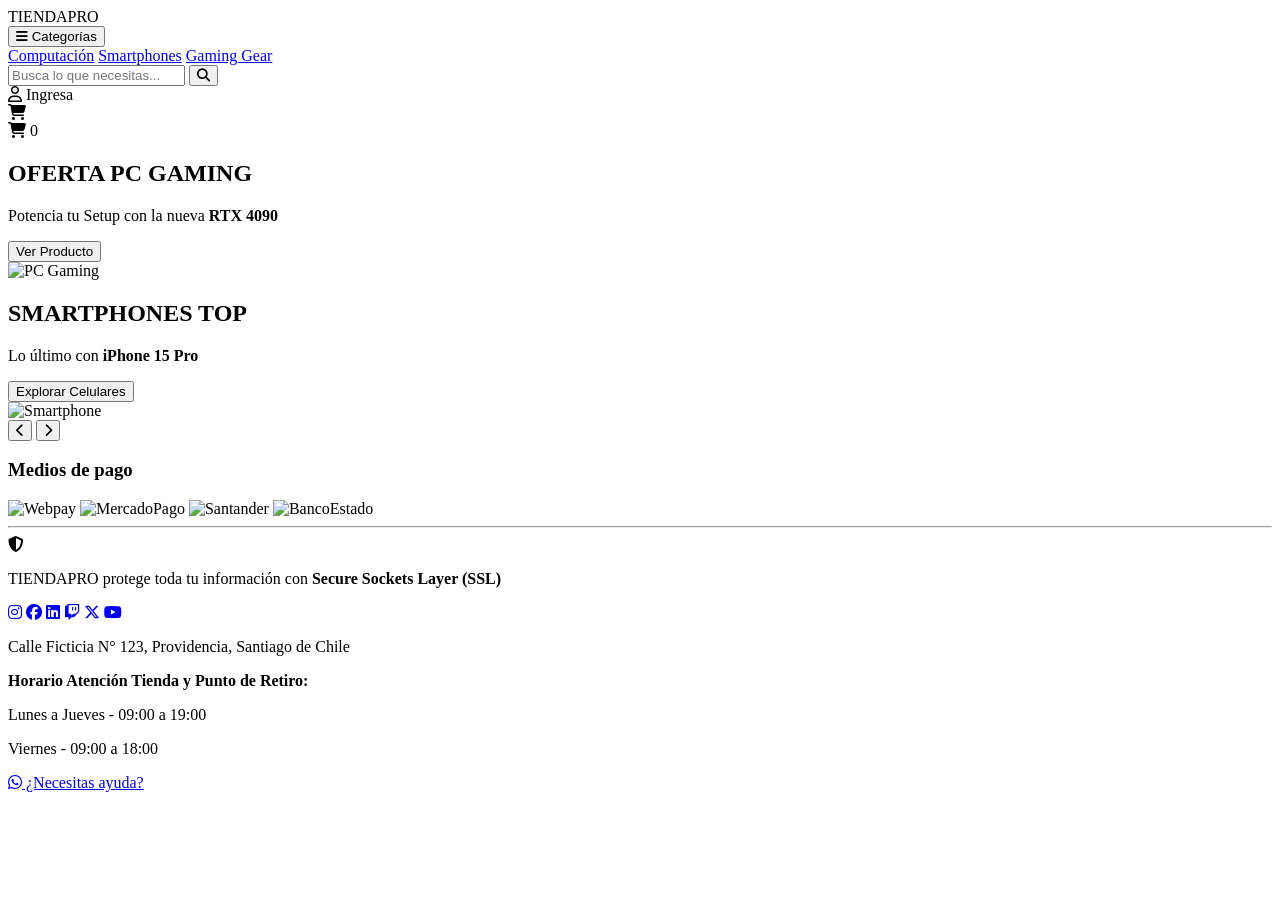
==== index.html @ 217f848b "feat: Estructura inicial con HTML5 semántico" ====
<!DOCTYPE html>
<html lang="es">
<head>
    <meta charset="UTF-8">
    <meta name="viewport" content="width=device-width, initial-scale=1.0">
    <title>TIENDAPRO - Tecnología al alcance</title>
    <link rel="stylesheet" href="css/styles.css">
    <link rel="stylesheet" href="https://cdnjs.cloudflare.com/ajax/libs/font-awesome/6.5.1/css/all.min.css">
</head>
<body>

    <header class="main-header">
        <div class="container header-content">
            <div class="logo">TIENDA<span class="pro-text">PRO</span></div>

            <nav class="nav-categories">
                <div class="dropdown">
                    <button class="dropbtn"><i class="fa-solid fa-bars"></i> Categorías</button>
                    <div class="dropdown-content">
                        <a href="computacion.html">Computación</a>
                        <a href="#">Smartphones</a>
                        <a href="#">Gaming Gear</a>
                    </div>
                </div>
            </nav>

            <div class="search-bar">
                <input type="text" placeholder="Busca lo que necesitas...">
                <button type="submit"><i class="fa-solid fa-magnifying-glass"></i></button>
            </div>

            <div class="user-actions">
                <div class="action-item"><i class="fa-regular fa-user"></i> <span>Ingresa</span></div>                
                <div class="action-item cart"><i class="fa-solid fa-cart-shopping"></i></div>
            </div>
            <div class="action-item cart" style="position: relative;">
                <i class="fa-solid fa-cart-shopping"></i>
                <!-- Este es el contador que empezará en 0 -->
                <span id="cart-count" class="cart-badge">0</span>
            </div>            
        </div>
    </header>

    <section class="hero-promo">
        <div class="carousel-container">
            <!-- Slide 1 -->
            <div class="carousel-slide active">
                <div class="container hero-container">
                    <div class="promo-text">
                        <h1>OFERTA PC GAMING</h1>
                        <p>Potencia tu Setup con la nueva <strong>RTX 4090</strong></p>
                        <button class="btn-primary">Ver Producto</button>
                    </div>
                    <div class="promo-image"><img src="img/slide/pc.png" alt="PC Gaming"></div>
                </div>
            </div>
            <!-- Slide 2 -->
            <div class="carousel-slide">
                <div class="container hero-container">
                    <div class="promo-text">
                        <h1>SMARTPHONES TOP</h1>
                        <p>Lo último con <strong>iPhone 15 Pro</strong></p>
                        <button class="btn-primary">Explorar Celulares</button>
                    </div>
                    <div class="promo-image"><img src="img/slide/celu.png" alt="Smartphone"></div>
                </div>
            </div>
            <button class="carousel-prev"><i class="fa-solid fa-chevron-left"></i></button>
            <button class="carousel-next"><i class="fa-solid fa-chevron-right"></i></button>
        </div>
    </section>

    <!-- TU FOOTER ORIGINAL COMPLETO -->
    <footer class="main-footer">
        <div class="container">
            <div class="footer-section">
                <h3 class="footer-title">Medios de pago</h3>
                <div class="payment-logos">
                    <img src="img/webpay.png" alt="Webpay" class="logo-webpay">
                    <img src="img/mercadopago.png" alt="MercadoPago" class="logo-mercadopago">
                    <img src="img/santander.png" alt="Santander" class="logo-santander">
                    <img src="img/bancoestado.png" alt="BancoEstado" class="logo-bancoestado">
                </div>
            </div>
            <hr class="footer-divider">
            <div class="footer-bottom">
                <div class="footer-left">
                    <div class="security-info">
                        <div class="ssl-box">
                            <i class="fa-solid fa-shield-halved"></i>
                            <p>TIENDAPRO protege toda tu información con <strong>Secure Sockets Layer (SSL)</strong></p>
                        </div>
                    </div>
                </div>
                <div class="footer-right">
                    <div class="social-icons">
                        <a href="https://www.instagram.com/" target="_blank"><i class="fa-brands fa-instagram"></i></a>
                        <a href="https://www.facebook.com/" target="_blank"><i class="fa-brands fa-facebook"></i></a>
                        <a href="https://www.linkedin.com/" target="_blank"><i class="fa-brands fa-linkedin"></i></a>
                        <a href="https://www.twitch.tv/" target="_blank"><i class="fa-brands fa-twitch"></i></a>
                        <a href="https://twitter.com/" target="_blank"><i class="fa-brands fa-x-twitter"></i></a>
                        <a href="https://www.youtube.com/" target="_blank"><i class="fa-brands fa-youtube"></i></a>
                    </div>
                    <div class="store-info">
                        <p>Calle Ficticia N° 123, Providencia, Santiago de Chile</p>
                        <p><strong>Horario Atención Tienda y Punto de Retiro:</strong></p>
                        <p>Lunes a Jueves - 09:00 a 19:00</p>
                        <p>Viernes - 09:00 a 18:00</p>
                    </div>
                </div>
            </div>
        </div>
    </footer>

    <a href="#" class="whatsapp-btn"><i class="fa-brands fa-whatsapp"></i> ¿Necesitas ayuda?</a>
    <script src="js/scripts.js"></script>
</body>
</html>
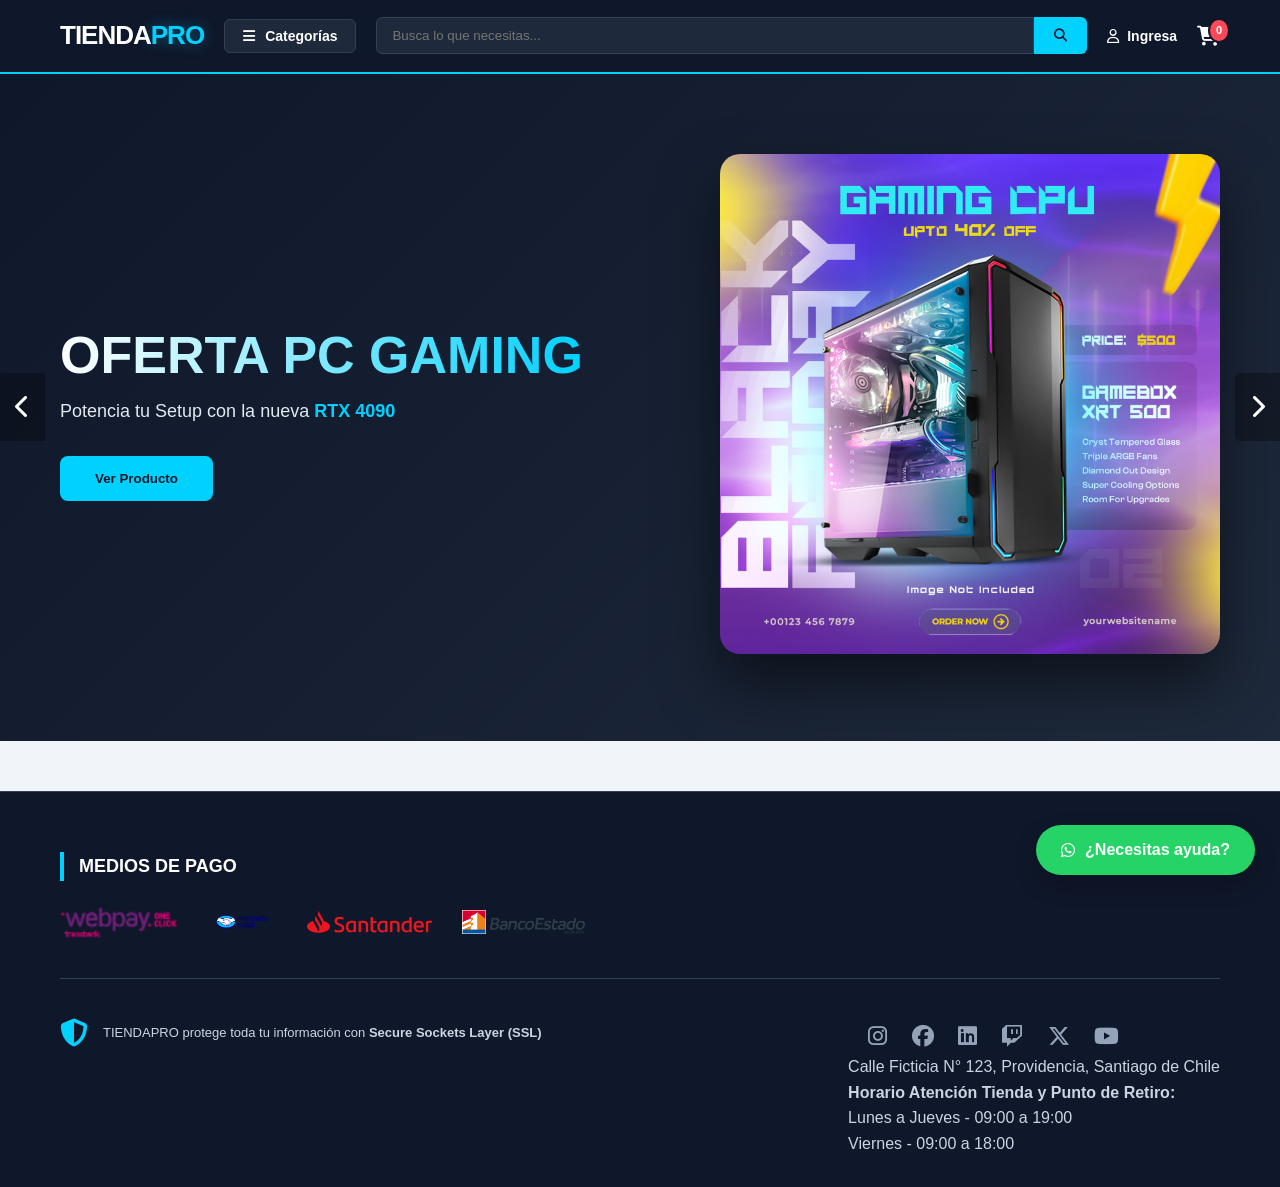
==== commit 2d4574d1: "fix: eliminar icono de carrito duplicado y ajustar posicion del contador" ====
--- a/index.html
+++ b/index.html
@@ -9,37 +9,41 @@
 </head>
 <body>
 
-    <header class="main-header">
-        <div class="container header-content">
-            <div class="logo">TIENDA<span class="pro-text">PRO</span></div>
+<header class="main-header">
+    <div class="container header-content">
+        <div class="logo">TIENDA<span class="pro-text">PRO</span></div>
 
-            <nav class="nav-categories">
-                <div class="dropdown">
-                    <button class="dropbtn"><i class="fa-solid fa-bars"></i> Categorías</button>
-                    <div class="dropdown-content">
-                        <a href="computacion.html">Computación</a>
-                        <a href="#">Smartphones</a>
-                        <a href="#">Gaming Gear</a>
-                    </div>
+        <nav class="nav-categories">
+            <div class="dropdown">
+                <button class="dropbtn"><i class="fa-solid fa-bars"></i> Categorías</button>
+                <div class="dropdown-content">
+                    <a href="computacion.html">Computación</a>
+                    <a href="#">Smartphones</a>
+                    <a href="#">Gaming Gear</a>
                 </div>
-            </nav>
+            </div>
+        </nav>
 
-            <div class="search-bar">
-                <input type="text" placeholder="Busca lo que necesitas...">
-                <button type="submit"><i class="fa-solid fa-magnifying-glass"></i></button>
-            </div>
+        <div class="search-bar">
+            <input type="text" placeholder="Busca lo que necesitas...">
+            <button type="submit"><i class="fa-solid fa-magnifying-glass"></i></button>
+        </div>
 
-            <div class="user-actions">
-                <div class="action-item"><i class="fa-regular fa-user"></i> <span>Ingresa</span></div>                
-                <div class="action-item cart"><i class="fa-solid fa-cart-shopping"></i></div>
-            </div>
+        <div class="user-actions">
+            <!-- Icono de Usuario -->
+            <div class="action-item">
+                <i class="fa-regular fa-user"></i> <span>Ingresa</span>
+            </div>                
+            
+            <!-- ÚNICO ICONO DE CARRITO (Con el contador) -->
             <div class="action-item cart" style="position: relative;">
                 <i class="fa-solid fa-cart-shopping"></i>
-                <!-- Este es el contador que empezará en 0 -->
                 <span id="cart-count" class="cart-badge">0</span>
-            </div>            
+            </div>
         </div>
-    </header>
+        <!-- Aquí borramos el div extra que estaba antes -->
+    </div>
+</header>
 
     <section class="hero-promo">
         <div class="carousel-container">
--- a/css/styles.css
+++ b/css/styles.css
@@ -0,0 +1,567 @@
+/* ================================================= */
+/* 1. VARIABLES DE COLOR Y ESTILO                    */
+/* ================================================= */
+:root {
+    --color-principal: #00d1ff; /* Cian Eléctrico */
+    --color-hover: #0099ff;     /* Azul para hovers */
+    --fondo-oscuro: #0f172a;    /* Azul medianoche profundo */
+    --fondo-degradado: linear-gradient(135deg, #0f172a 0%, #1e293b 100%);
+    --texto-claro: #f8fafc;
+    --borde: #334155;
+}
+
+/* ================================================= */
+/* 2. CONFIGURACIÓN GENERAL Y RESET                 */
+/* ================================================= */
+* {
+    margin: 0;
+    padding: 0;
+    box-sizing: border-box;
+    font-family: 'Inter', 'Segoe UI', sans-serif;
+}
+
+body {
+    background-color: #f1f5f9;
+    color: #1e293b;
+    line-height: 1.6;
+}
+
+.container {
+    max-width: 1200px;
+    margin: 0 auto;
+    padding: 0 20px;
+}
+
+/* ================================================= */
+/* 3. HEADER (Encabezado)                           */
+/* ================================================= */
+.main-header {
+    background-color: var(--fondo-oscuro);
+    color: white;
+    padding: 15px 0;
+    position: sticky;
+    top: 0;
+    z-index: 1000;
+    border-bottom: 2px solid var(--color-principal);
+}
+
+.header-content {
+    display: flex;
+    align-items: center;
+    justify-content: space-between;
+    gap: 20px;
+}
+
+/* Logo TIENDAPRO */
+.logo {
+    font-size: 26px;
+    font-weight: 800;
+    letter-spacing: -1px;
+}
+
+.pro-text {
+    color: var(--color-principal);
+    text-shadow: 0 0 15px rgba(0, 209, 255, 0.4);
+}
+
+/* ================================================= */
+/* 4. MENÚ DE CATEGORÍAS (DROPDOWN)                 */
+/* ================================================= */
+.dropdown {
+    position: relative;
+    display: inline-block;
+}
+
+.dropbtn {
+    background: #1e293b;
+    border: 1px solid var(--borde);
+    color: white;
+    padding: 8px 18px;
+    border-radius: 6px;
+    font-size: 14px;
+    font-weight: bold;
+    cursor: pointer;
+    display: flex;
+    align-items: center;
+    gap: 10px;
+}
+
+.dropdown-content {
+    display: none;
+    position: absolute;
+    top: 100%;
+    left: 0;
+    background-color: white;
+    min-width: 220px;
+    box-shadow: 0 10px 25px rgba(0,0,0,0.2);
+    border-radius: 8px;
+    z-index: 1001;
+    overflow: visible; /* Cambiado de hidden a visible para que el puente funcione */
+    padding: 10px 0;   /* Espacio interno arriba y abajo */
+    margin-top: 10px;  /* El espacio visual que quieres ver */
+}
+
+/* --- EL PUENTE INVISIBLE (SOLUCIÓN DEFINITIVA) --- */
+.dropdown-content::before {
+    content: "";
+    position: absolute;
+    top: -15px;       /* Sube hasta tocar el botón */
+    left: 0;
+    width: 100%;
+    height: 15px;     /* Cubre el hueco de 10px del margin-top */
+    background: transparent; /* No se ve, pero el mouse lo detecta */
+}
+
+/* Mostrar al pasar el mouse */
+.dropdown:hover .dropdown-content {
+    display: block;
+}
+
+.dropdown-content a {
+    display: block;
+    padding: 12px 20px;
+    color: #1e293b;
+    text-decoration: none;
+    font-size: 14px;
+    font-weight: 500;
+    transition: 0.3s;
+}
+
+.dropdown-content a:hover {
+    background-color: #f1f5f9;
+    color: var(--color-principal);
+    padding-left: 25px;
+}
+
+/* ================================================= */
+/* 5. BARRA DE BÚSQUEDA Y ACCIONES DE USUARIO       */
+/* ================================================= */
+.search-bar {
+    flex-grow: 1;
+    display: flex;
+}
+
+.search-bar input {
+    width: 100%;
+    padding: 10px 15px;
+    border: 1px solid var(--borde);
+    background: #1e293b;
+    color: white;
+    border-radius: 6px 0 0 6px;
+}
+
+.search-bar button {
+    padding: 10px 20px;
+    background-color: var(--color-principal);
+    border: none;
+    border-radius: 0 6px 6px 0;
+    cursor: pointer;
+    color: var(--fondo-oscuro);
+    font-weight: bold;
+}
+
+.user-actions {
+    display: flex;
+    align-items: center;
+    gap: 20px;
+}
+
+.action-item {
+    display: flex;
+    align-items: center;
+    gap: 8px;
+    cursor: pointer;
+    font-size: 14px;
+    font-weight: 600;
+    transition: 0.3s;
+}
+
+.action-item:hover {
+    color: var(--color-principal);
+}
+
+.action-item.cart i {
+    font-size: 20px;
+}
+
+/* ================================================= */
+/* 6. HERO SECTION Y CARRUSEL                       */
+/* ================================================= */
+.carousel-container {
+    position: relative;
+    overflow: hidden;
+    background: var(--fondo-degradado);
+    min-height: 500px;
+}
+
+.carousel-slide {
+    display: none; /* Se activa vía JS */
+    padding: 80px 0;
+    animation: fadeIn 0.8s ease;
+}
+
+.carousel-slide.active {
+    display: block !important;
+}
+
+@keyframes fadeIn {
+    from { opacity: 0; transform: translateY(10px); }
+    to { opacity: 1; transform: translateY(0); }
+}
+
+.hero-container {
+    display: flex;
+    align-items: center;
+    justify-content: space-between;
+}
+
+.promo-text h1 {
+    font-size: 52px;
+    background: linear-gradient(to right, #fff, var(--color-principal));
+    -webkit-background-clip: text;
+    background-clip: text;
+    -webkit-text-fill-color: transparent;
+}
+.promo-text p {
+    color: #e2e8f0;         /* Un gris muy claro/blanco azulado */
+    font-size: 18px;          /* Un poco más grande para que sea legible */
+    margin-bottom: 30px;      /* Espacio entre el texto y el botón */
+    font-weight: 400;         /* Peso normal */
+    max-width: 500px;         /* Evita que el texto sea demasiado largo */
+}
+
+/* Para resaltar la parte que está en negrita (strong) */
+.promo-text p strong {
+    color: var(--color-principal); /* El nombre del producto en cian */
+    font-weight: 700;
+}
+
+.btn-primary {
+    background-color: var(--color-principal);
+    color: var(--fondo-oscuro);
+    padding: 15px 35px;
+    border: none;
+    border-radius: 8px;
+    font-weight: 800;
+    cursor: pointer;
+    transition: 0.3s;
+}
+
+.promo-image img {
+    max-width: 500px;
+    border-radius: 20px;
+    box-shadow: 0 30px 60px rgba(0,0,0,0.5);
+}
+
+/* Controles del Carrusel */
+.carousel-prev, .carousel-next {
+    position: absolute;
+    top: 50%;
+    transform: translateY(-50%);
+    background: rgba(0, 0, 0, 0.3);
+    color: white;
+    border: none;
+    padding: 20px 15px;
+    cursor: pointer;
+    font-size: 24px;
+    z-index: 10;
+    transition: 0.3s;
+}
+
+.carousel-next {
+    right: 0;
+    border-radius: 5px 0 0 5px;
+}
+
+/* ================================================= */
+/* 7. FOOTER (Pie de Página)                        */
+/* ================================================= */
+.main-footer {
+    background-color: var(--fondo-oscuro);
+    color: #cbd5e1;
+    padding: 60px 0 30px 0;
+    margin-top: 50px;
+    border-top: 1px solid var(--borde);
+}
+
+.footer-title {
+    font-size: 18px;
+    margin-bottom: 25px;
+    border-left: 4px solid var(--color-principal);
+    padding-left: 15px;
+    color: white;
+    text-transform: uppercase;
+}
+
+/* Sección de Logos de Pago */
+.payment-logos {
+    display: flex;
+    flex-wrap: wrap;
+    gap: 30px;
+    align-items: center;
+}
+
+.payment-logos img {
+    width: auto;
+    display: block;
+}
+
+/* AJUSTES INDIVIDUALES PARA EQUILIBRIO VISUAL */
+.logo-webpay {
+    height: 32px;
+}
+
+.logo-mercadopago {
+    height: 28px;
+}
+
+.logo-santander {
+    height: 22px;
+}
+
+.logo-bancoestado {
+    height: 24px;
+}
+
+/* Sección SSL y Redes Sociales */
+.footer-divider {
+    border: 0;
+    border-top: 1px solid var(--borde);
+    margin: 40px 0;
+}
+
+.footer-bottom {
+    display: flex;
+    justify-content: space-between;
+    align-items: flex-start;
+}
+
+.ssl-box {
+    display: flex;
+    align-items: center;
+    gap: 15px;
+    font-size: 13px;
+}
+
+.ssl-box i {
+    font-size: 28px;
+    color: var(--color-principal);
+}
+
+.social-icons a {
+    color: #94a3b8;
+    font-size: 22px;
+    margin-left: 20px;
+    transition: 0.3s;
+}
+
+.social-icons a:hover {
+    color: var(--color-principal);
+    transform: translateY(-3px);
+}
+
+/* ================================================= */
+/* 8. ELEMENTOS FLOTANTES Y RESPONSIVE              */
+/* ================================================= */
+.whatsapp-btn {
+    position: fixed;
+    bottom: 25px;
+    right: 25px;
+    background-color: #25d366;
+    color: white;
+    padding: 12px 25px;
+    border-radius: 50px;
+    text-decoration: none;
+    font-weight: 700;
+    display: flex;
+    align-items: center;
+    gap: 10px;
+    box-shadow: 0 10px 25px rgba(0,0,0,0.2);
+    z-index: 9999;
+}
+
+/* Adaptación para Celulares */
+@media (max-width: 768px) {
+    .hero-container {
+        flex-direction: column;
+        text-align: center;
+    }
+
+    .promo-image img {
+        max-width: 100%;
+        margin-top: 40px;
+    }
+
+    .footer-bottom {
+        flex-direction: column;
+        gap: 30px;
+        text-align: center;
+    }
+
+    .header-content {
+        flex-wrap: wrap;
+    }
+
+    .search-bar {
+        order: 3;
+        width: 100%;
+    }
+}
+
+/* ================================================= */
+/* 9. GRILLA DE PRODUCTOS (Tienda y Categorías)     */
+/* ================================================= */
+.section-title {
+    margin: 40px 0;
+    font-size: 28px;
+    border-bottom: 2px solid var(--color-principal);
+    display: inline-block;
+    padding-bottom: 5px;
+    color: var(--fondo-oscuro);
+}
+
+/* El contenedor principal de los productos */
+.product-grid {
+    display: grid;
+    /* Crea 3 columnas iguales */
+    grid-template-columns: repeat(3, 1fr); 
+    gap: 30px;
+    margin-bottom: 60px;
+}
+
+/* La tarjeta individual de cada PC */
+.product-card {
+    background: white;
+    border-radius: 12px;
+    overflow: hidden;
+    box-shadow: 0 4px 15px rgba(0,0,0,0.05);
+    transition: 0.3s ease;
+    border: 1px solid #e2e8f0;
+    display: flex;
+    flex-direction: column;
+}
+
+/* Animación cuando pasas el mouse por el producto */
+.product-card:hover {
+    transform: translateY(-10px);
+    box-shadow: 0 10px 25px rgba(0,0,0,0.1);
+    border-color: var(--color-principal);
+}
+
+.product-image {
+    background: #f8fafc;
+    height: 220px;
+    display: flex;
+    align-items: center;
+    justify-content: center;
+    padding: 20px;
+}
+
+.product-image img {
+    max-width: 100%;
+    max-height: 100%;
+    object-fit: contain; /* Evita que la foto se deforme */
+}
+
+.product-info {
+    padding: 20px;
+    flex-grow: 1;
+    display: flex;
+    flex-direction: column;
+}
+
+.product-info h3 {
+    font-size: 18px;
+    margin-bottom: 15px;
+    color: var(--fondo-oscuro);
+}
+
+/* Lista de specs (Ryzen, RAM, SSD) */
+.specs {
+    list-style: none;
+    font-size: 13px;
+    color: #64748b;
+    margin-bottom: 20px;
+    flex-grow: 1; /* Empuja el precio y botón hacia abajo para que todos alineen */
+}
+
+.specs li {
+    margin-bottom: 8px;
+    display: flex;
+    align-items: center;
+    gap: 10px;
+}
+
+.specs li i {
+    color: var(--color-principal);
+    width: 16px;
+    text-align: center;
+}
+
+.price {
+    font-size: 24px;
+    font-weight: 800;
+    color: var(--fondo-oscuro);
+    margin-bottom: 15px;
+}
+
+.btn-buy {
+    width: 100%;
+    padding: 12px;
+    background: var(--fondo-oscuro);
+    color: white;
+    border: none;
+    border-radius: 6px;
+    font-weight: 600;
+    cursor: pointer;
+    transition: 0.3s;
+}
+
+.btn-buy:hover {
+    background: var(--color-principal);
+    color: var(--fondo-oscuro);
+}
+
+/* Responsive para la grilla */
+@media (max-width: 992px) {
+    .product-grid { grid-template-columns: repeat(2, 1fr); } /* 2 columnas en tablets */
+}
+
+@media (max-width: 600px) {
+    .product-grid { grid-template-columns: 1fr; } /* 1 columna en celulares */
+}
+/* Burbuja roja del contador */
+.cart-badge {
+    position: absolute;
+    top: -8px;
+    right: -10px;
+    background: #ff4757;
+    color: white;
+    font-size: 11px;
+    padding: 2px 6px;
+    border-radius: 50%;
+    font-weight: bold;
+    border: 2px solid #0f172a;
+}
+
+/* Notificación flotante arriba */
+.cart-toast {
+    position: fixed;
+    top: 20px;
+    left: 50%;
+    transform: translateX(-50%);
+    background: #00d1ff; /* Color cian de tu marca */
+    color: #0f172a;
+    padding: 12px 25px;
+    border-radius: 8px;
+    font-weight: bold;
+    box-shadow: 0 5px 15px rgba(0,0,0,0.3);
+    z-index: 9999;
+    transition: all 0.5s ease;
+    animation: slideIn 0.5s ease;
+}
+
+@keyframes slideIn {
+    from { top: -50px; opacity: 0; }
+    to { top: 20px; opacity: 1; }
+}
